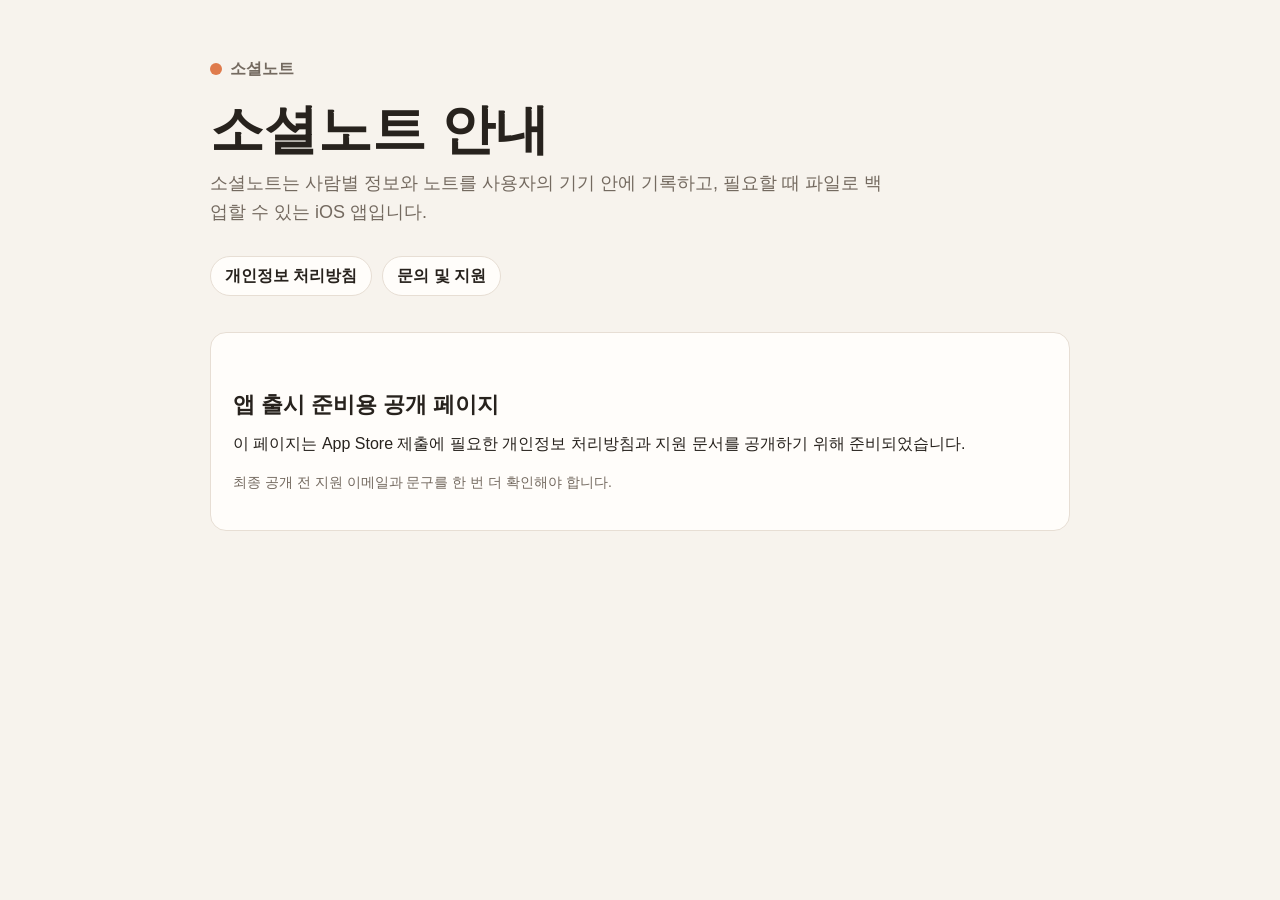
==== index.html @ 6debf4ea "[자동커밋 by GPT-5] - 소셜노트 공개 개인정보 처리방침 페이지 추가 - 문의 및 지원 페이지 추가" ====
<!doctype html>
<html lang="ko">
<head>
  <meta charset="utf-8">
  <meta name="viewport" content="width=device-width, initial-scale=1">
  <title>소셜노트</title>
  <link rel="stylesheet" href="styles.css">
</head>
<body>
  <main>
    <div class="brand"><span class="dot"></span>소셜노트</div>
    <h1>소셜노트 안내</h1>
    <p class="lead">소셜노트는 사람별 정보와 노트를 사용자의 기기 안에 기록하고, 필요할 때 파일로 백업할 수 있는 iOS 앱입니다.</p>

    <nav aria-label="소셜노트 문서">
      <a href="privacy.html">개인정보 처리방침</a>
      <a href="support.html">문의 및 지원</a>
    </nav>

    <section class="card">
      <h2>앱 출시 준비용 공개 페이지</h2>
      <p>이 페이지는 App Store 제출에 필요한 개인정보 처리방침과 지원 문서를 공개하기 위해 준비되었습니다.</p>
      <p class="meta">최종 공개 전 지원 이메일과 문구를 한 번 더 확인해야 합니다.</p>
    </section>
  </main>
</body>
</html>
---- styles.css ----
:root {
  color-scheme: light;
  --bg: #f7f3ed;
  --surface: #fffdfa;
  --text: #27221d;
  --muted: #746a60;
  --line: #e7ded4;
  --accent: #df7b4c;
  --accent-soft: #f6e4d8;
}

* {
  box-sizing: border-box;
}

html {
  font-family: -apple-system, BlinkMacSystemFont, "Segoe UI", sans-serif;
  background: var(--bg);
  color: var(--text);
}

body {
  margin: 0;
  line-height: 1.65;
}

main {
  width: min(860px, calc(100% - 32px));
  margin: 0 auto;
  padding: 56px 0 72px;
}

nav {
  display: flex;
  flex-wrap: wrap;
  gap: 10px;
  margin: 28px 0 36px;
}

a {
  color: #8f4b2d;
  text-underline-offset: 3px;
}

nav a {
  display: inline-flex;
  align-items: center;
  min-height: 40px;
  padding: 0 14px;
  border: 1px solid var(--line);
  border-radius: 999px;
  background: var(--surface);
  color: var(--text);
  text-decoration: none;
  font-weight: 650;
}

h1 {
  margin: 0 0 10px;
  font-size: clamp(34px, 6vw, 54px);
  line-height: 1.08;
  letter-spacing: 0;
}

h2 {
  margin: 36px 0 12px;
  font-size: 22px;
  line-height: 1.25;
  letter-spacing: 0;
}

p {
  margin: 0 0 14px;
}

ul {
  margin: 0 0 18px;
  padding-left: 22px;
}

li + li {
  margin-top: 6px;
}

.lead {
  max-width: 680px;
  color: var(--muted);
  font-size: 18px;
}

.card {
  margin-top: 20px;
  padding: 22px;
  border: 1px solid var(--line);
  border-radius: 16px;
  background: var(--surface);
}

.notice {
  margin-top: 28px;
  padding: 18px 20px;
  border: 1px solid #ebc7b4;
  border-radius: 14px;
  background: var(--accent-soft);
}

.meta {
  color: var(--muted);
  font-size: 14px;
}

.brand {
  display: inline-flex;
  align-items: center;
  gap: 8px;
  margin-bottom: 18px;
  color: var(--muted);
  font-weight: 700;
}

.dot {
  width: 12px;
  height: 12px;
  border-radius: 50%;
  background: var(--accent);
}

footer {
  margin-top: 46px;
  padding-top: 20px;
  border-top: 1px solid var(--line);
  color: var(--muted);
  font-size: 14px;
}
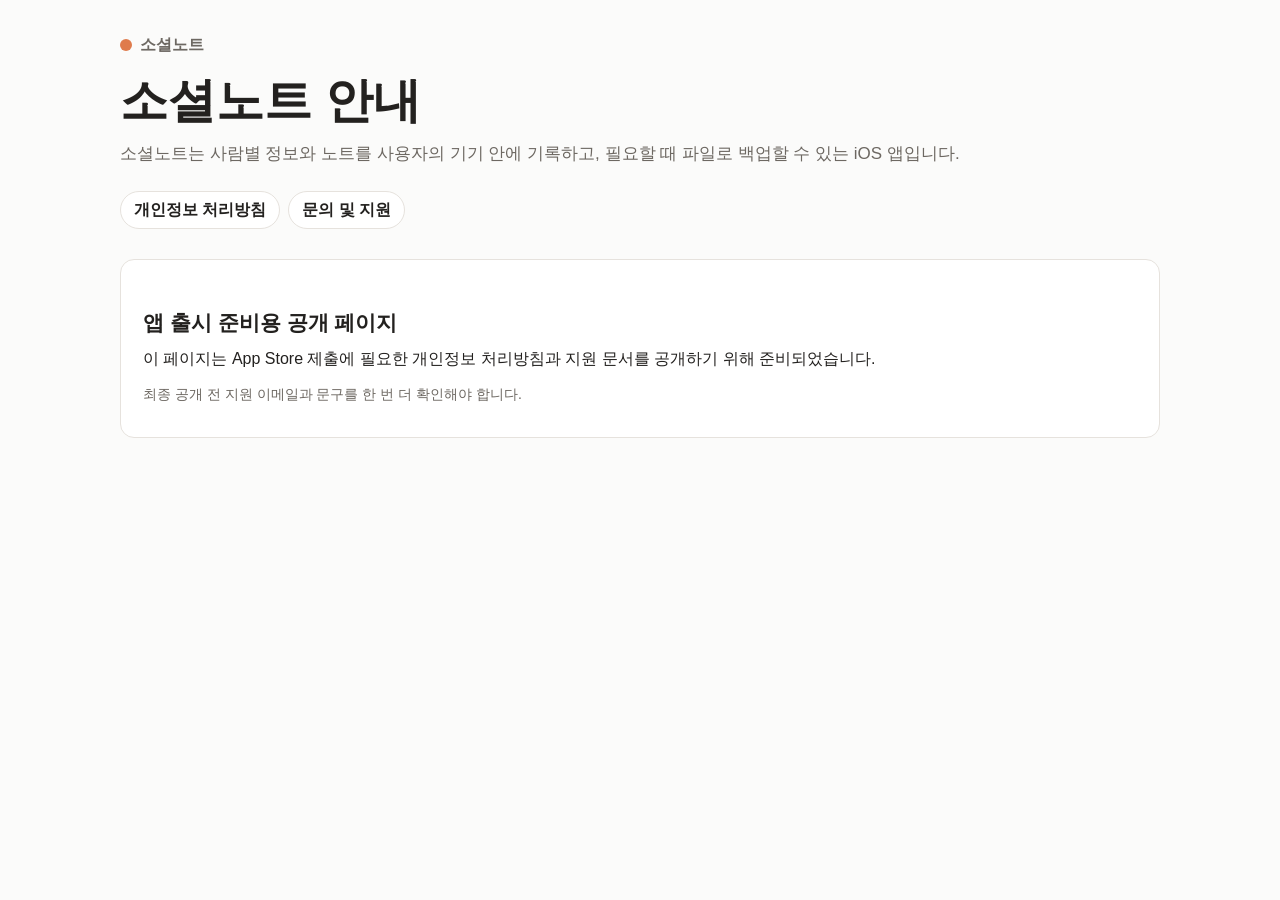
==== commit 322b0e68: "[자동커밋 by GPT-5] - 공개 페이지를 iOS 기본 화이트 테마에 맞게 조정 - 본문 폭과 페이지 여백을 정리" ====
--- a/index.html
+++ b/index.html
@@ -4,19 +4,17 @@
   <meta charset="utf-8">
   <meta name="viewport" content="width=device-width, initial-scale=1">
   <title>소셜노트</title>
-  <link rel="stylesheet" href="styles.css">
+  <link rel="stylesheet" href="styles.css?v=20260605-white">
 </head>
 <body>
   <main>
     <div class="brand"><span class="dot"></span>소셜노트</div>
     <h1>소셜노트 안내</h1>
     <p class="lead">소셜노트는 사람별 정보와 노트를 사용자의 기기 안에 기록하고, 필요할 때 파일로 백업할 수 있는 iOS 앱입니다.</p>
-
     <nav aria-label="소셜노트 문서">
       <a href="privacy.html">개인정보 처리방침</a>
       <a href="support.html">문의 및 지원</a>
     </nav>
-
     <section class="card">
       <h2>앱 출시 준비용 공개 페이지</h2>
       <p>이 페이지는 App Store 제출에 필요한 개인정보 처리방침과 지원 문서를 공개하기 위해 준비되었습니다.</p>
--- a/styles.css
+++ b/styles.css
@@ -1,12 +1,12 @@
 :root {
   color-scheme: light;
-  --bg: #f7f3ed;
-  --surface: #fffdfa;
-  --text: #27221d;
-  --muted: #746a60;
-  --line: #e7ded4;
+  --bg: #fbfbfa;
+  --surface: #ffffff;
+  --text: #23211f;
+  --muted: #6d6862;
+  --line: #e6e2dd;
   --accent: #df7b4c;
-  --accent-soft: #f6e4d8;
+  --accent-soft: #fff4ed;
 }
 
 * {
@@ -21,20 +21,20 @@
 
 body {
   margin: 0;
-  line-height: 1.65;
+  line-height: 1.62;
 }
 
 main {
-  width: min(860px, calc(100% - 32px));
+  width: min(1040px, calc(100% - 40px));
   margin: 0 auto;
-  padding: 56px 0 72px;
+  padding: 32px 0 52px;
 }
 
 nav {
   display: flex;
   flex-wrap: wrap;
-  gap: 10px;
-  margin: 28px 0 36px;
+  gap: 8px;
+  margin: 24px 0 30px;
 }
 
 a {
@@ -45,8 +45,8 @@
 nav a {
   display: inline-flex;
   align-items: center;
-  min-height: 40px;
-  padding: 0 14px;
+  min-height: 38px;
+  padding: 0 13px;
   border: 1px solid var(--line);
   border-radius: 999px;
   background: var(--surface);
@@ -56,25 +56,31 @@
 }
 
 h1 {
-  margin: 0 0 10px;
-  font-size: clamp(34px, 6vw, 54px);
-  line-height: 1.08;
+  margin: 0 0 12px;
+  font-size: clamp(34px, 5vw, 48px);
+  line-height: 1.12;
   letter-spacing: 0;
 }
 
 h2 {
-  margin: 36px 0 12px;
-  font-size: 22px;
+  margin: 30px 0 10px;
+  font-size: 21px;
   line-height: 1.25;
   letter-spacing: 0;
 }
 
+h3 {
+  margin: 22px 0 7px;
+  font-size: 17px;
+  line-height: 1.35;
+}
+
 p {
-  margin: 0 0 14px;
+  margin: 0 0 11px;
 }
 
 ul {
-  margin: 0 0 18px;
+  margin: 0 0 14px;
   padding-left: 22px;
 }
 
@@ -83,24 +89,24 @@
 }
 
 .lead {
-  max-width: 680px;
+  max-width: 850px;
   color: var(--muted);
-  font-size: 18px;
+  font-size: 17px;
 }
 
 .card {
-  margin-top: 20px;
-  padding: 22px;
+  margin-top: 18px;
+  padding: 20px 22px;
   border: 1px solid var(--line);
-  border-radius: 16px;
+  border-radius: 14px;
   background: var(--surface);
 }
 
 .notice {
-  margin-top: 28px;
-  padding: 18px 20px;
+  margin-top: 26px;
+  padding: 16px 18px;
   border: 1px solid #ebc7b4;
-  border-radius: 14px;
+  border-radius: 12px;
   background: var(--accent-soft);
 }
 
@@ -113,7 +119,7 @@
   display: inline-flex;
   align-items: center;
   gap: 8px;
-  margin-bottom: 18px;
+  margin-bottom: 16px;
   color: var(--muted);
   font-weight: 700;
 }
@@ -126,8 +132,8 @@
 }
 
 footer {
-  margin-top: 46px;
-  padding-top: 20px;
+  margin-top: 36px;
+  padding-top: 18px;
   border-top: 1px solid var(--line);
   color: var(--muted);
   font-size: 14px;
